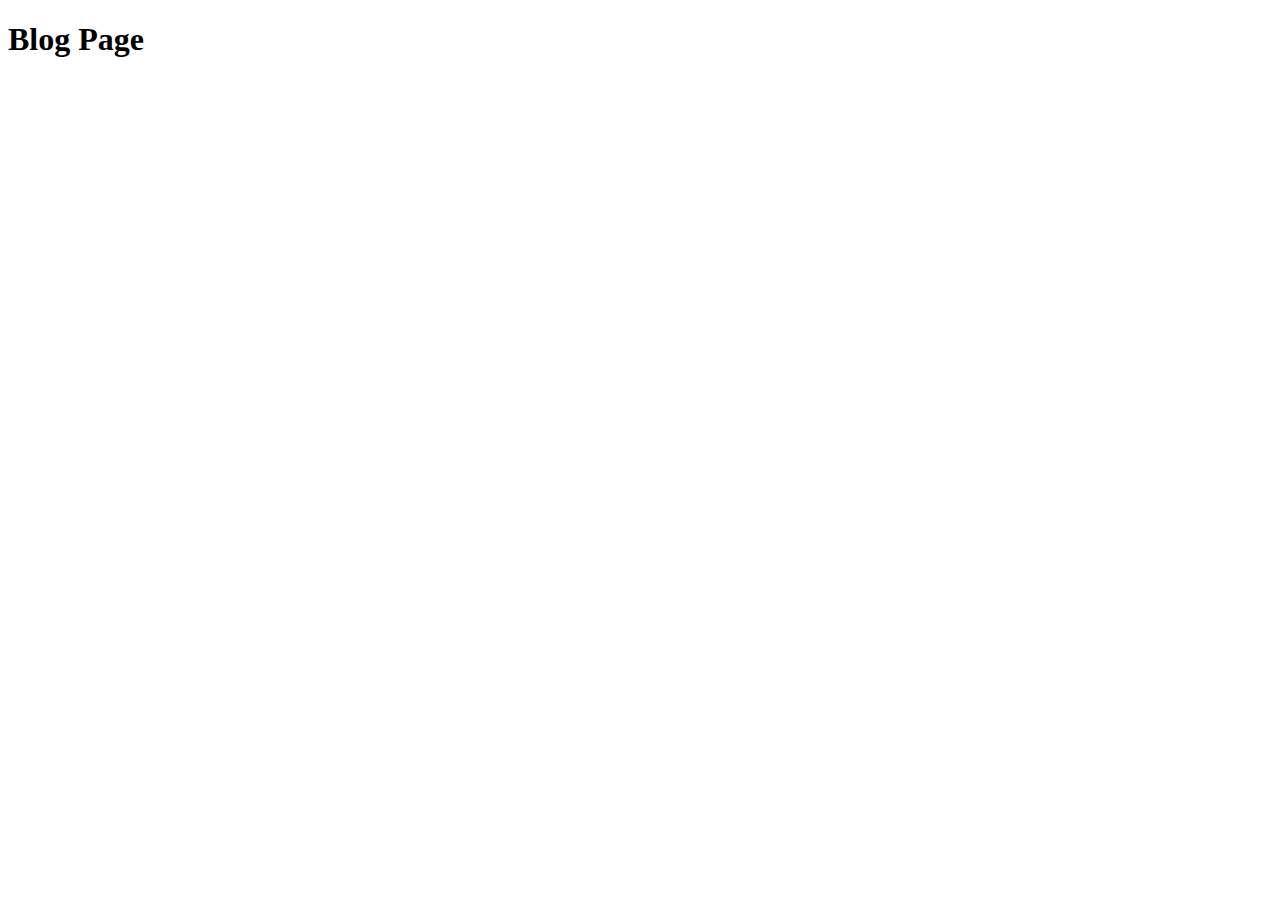
==== blog.html @ d616cbb8 "Created index page layout and added styles for index and form" ====
<!DOCTYPE html>
<html lang="en">
<head>
    <meta charset="UTF-8">
    <meta name="viewport" content="width=device-width, initial-scale=1.0">
    <title>Blog Page</title>
</head>
<body>
    <h1>Blog Page</h1>
</body>
</html>
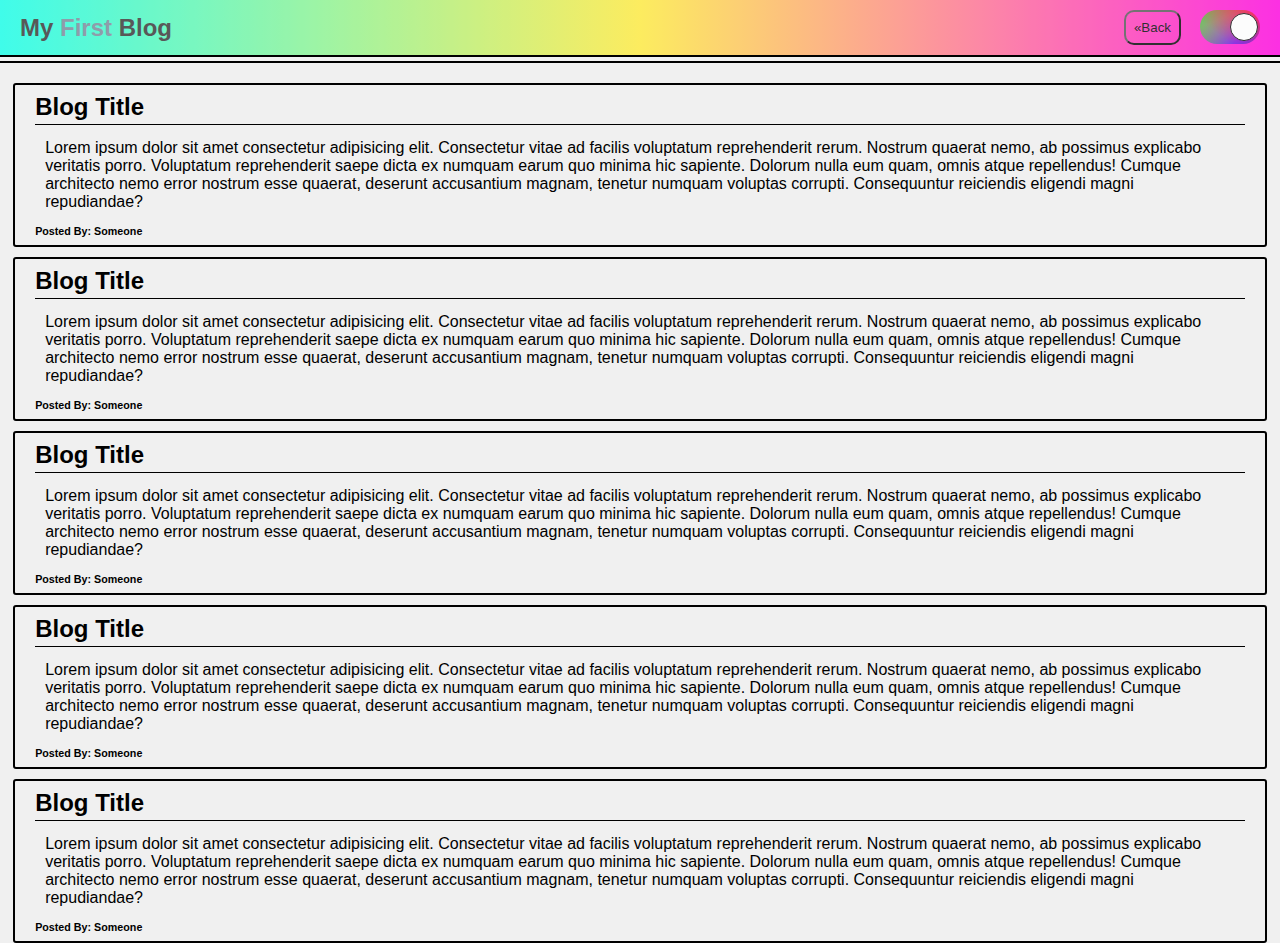
==== commit 431b22a2: "created blog page layout, updated header styles" ====
--- a/blog.html
+++ b/blog.html
@@ -1,12 +1,81 @@
-
 <!DOCTYPE html>
 <html lang="en">
 <head>
     <meta charset="UTF-8">
     <meta name="viewport" content="width=device-width, initial-scale=1.0">
+    <link rel="stylesheet" href="./assets/css/blog.css">
     <title>Blog Page</title>
 </head>
 <body>
-    <h1>Blog Page</h1>
+    <header>
+        <div>
+            <h1>My <span class="seo">First </span>Blog</h1>
+        </div>
+        <nav>
+            <button class="back-button">«Back</button>
+            <label class="switch">
+                <input type="checkbox" checked>
+                <span class="slider round"></span>
+            </label>
+        </nav>
+    </header>
+    <main>
+        <div class="two-lines"></div>
+        <section class="post-container">
+            <h2>Blog Title</h2>
+            <p>Lorem ipsum dolor sit amet consectetur adipisicing elit. Consectetur vitae ad 
+                facilis voluptatum reprehenderit rerum. Nostrum quaerat nemo, ab possimus 
+                explicabo veritatis porro. Voluptatum reprehenderit saepe dicta ex numquam 
+                earum quo minima hic sapiente. Dolorum nulla eum quam, omnis atque repellendus! 
+                Cumque architecto nemo error nostrum esse quaerat, deserunt accusantium magnam, 
+                tenetur numquam voluptas corrupti. Consequuntur reiciendis eligendi magni repudiandae?</p>
+            <h6>Posted By: Someone</h6>
+        </section>
+
+        <section class="post-container">
+            <h2>Blog Title</h2>
+            <p>Lorem ipsum dolor sit amet consectetur adipisicing elit. Consectetur vitae ad 
+                facilis voluptatum reprehenderit rerum. Nostrum quaerat nemo, ab possimus 
+                explicabo veritatis porro. Voluptatum reprehenderit saepe dicta ex numquam 
+                earum quo minima hic sapiente. Dolorum nulla eum quam, omnis atque repellendus! 
+                Cumque architecto nemo error nostrum esse quaerat, deserunt accusantium magnam, 
+                tenetur numquam voluptas corrupti. Consequuntur reiciendis eligendi magni repudiandae?</p>
+            <h6>Posted By: Someone</h6>
+        </section>
+
+        <section class="post-container">
+            <h2>Blog Title</h2>
+            <p>Lorem ipsum dolor sit amet consectetur adipisicing elit. Consectetur vitae ad 
+                facilis voluptatum reprehenderit rerum. Nostrum quaerat nemo, ab possimus 
+                explicabo veritatis porro. Voluptatum reprehenderit saepe dicta ex numquam 
+                earum quo minima hic sapiente. Dolorum nulla eum quam, omnis atque repellendus! 
+                Cumque architecto nemo error nostrum esse quaerat, deserunt accusantium magnam, 
+                tenetur numquam voluptas corrupti. Consequuntur reiciendis eligendi magni repudiandae?</p>
+            <h6>Posted By: Someone</h6>
+        </section>
+
+        <section class="post-container">
+            <h2>Blog Title</h2>
+            <p>Lorem ipsum dolor sit amet consectetur adipisicing elit. Consectetur vitae ad 
+                facilis voluptatum reprehenderit rerum. Nostrum quaerat nemo, ab possimus 
+                explicabo veritatis porro. Voluptatum reprehenderit saepe dicta ex numquam 
+                earum quo minima hic sapiente. Dolorum nulla eum quam, omnis atque repellendus! 
+                Cumque architecto nemo error nostrum esse quaerat, deserunt accusantium magnam, 
+                tenetur numquam voluptas corrupti. Consequuntur reiciendis eligendi magni repudiandae?</p>
+            <h6>Posted By: Someone</h6>
+        </section>
+
+        <section class="post-container">
+            <h2>Blog Title</h2>
+            <p>Lorem ipsum dolor sit amet consectetur adipisicing elit. Consectetur vitae ad 
+                facilis voluptatum reprehenderit rerum. Nostrum quaerat nemo, ab possimus 
+                explicabo veritatis porro. Voluptatum reprehenderit saepe dicta ex numquam 
+                earum quo minima hic sapiente. Dolorum nulla eum quam, omnis atque repellendus! 
+                Cumque architecto nemo error nostrum esse quaerat, deserunt accusantium magnam, 
+                tenetur numquam voluptas corrupti. Consequuntur reiciendis eligendi magni repudiandae?</p>
+            <h6>Posted By: Someone</h6>
+        </section>
+    </main>
+    <footer></footer>
 </body>
 </html>--- a/assets/css/blog.css
+++ b/assets/css/blog.css
@@ -0,0 +1,175 @@
+/* Resetting default styles */
+* {
+    box-sizing: border-box;
+    margin: 0;
+    padding: 0;
+}
+
+/* Global styles */
+body {
+    font-family: Arial, sans-serif; /* Setting a fallback font */
+    background-color: #f0f0f0; /* Setting a light background color */
+}
+
+header {
+    position: sticky;
+    top: 0;
+    width: 100%;
+    background-color: #ffffff; /* Setting a white background color for the header */
+    padding: 10px 20px; /* Adding some padding for better spacing */
+    display: flex;
+    justify-content: space-between; /* Aligning items with space between */
+    align-items: center; /* Aligning items vertically */
+    z-index: 1000; /* Ensuring the header is above other content */
+    transition: background 0.3s, opacity 0.3s; /* Shortening the transition duration */
+}
+
+header:hover {
+    cursor: pointer;
+    background: linear-gradient(to right, #14ffe9, #ffeb3b, #ff00e0);
+    opacity: 0.8; /* Adjusting opacity on hover */
+}
+
+header h1 {
+    font-size: 24px; /* Reducing the font size of the header title */
+    color: #333; /* Setting a darker color for better contrast */
+}
+header h1 .seo {
+    color: lightslategray;
+}
+
+header nav {
+    display: flex; /* Ensuring navigation links are displayed in a row */
+}
+
+header nav a {
+    margin-right: 20px; /* Adding some spacing between navigation links */
+    color: #333; /* Setting a darker color for better contrast */
+    text-decoration: none;
+}
+
+.back-button{
+    padding: 8px;
+    border-radius: 10px;
+    margin-right: 19px;
+    background-color: transparent;
+}
+.back-button:hover{
+    cursor: pointer;
+}
+/* Slider specific styles */
+.switch {
+    position: relative;
+    display: inline-block;
+    width: 60px;
+    height: 34px;
+}
+
+/* Slider specific styles */
+/* Original source found here https://www.w3schools.com/howto/tryit.asp?filename=tryhow_css_switch */
+.switch {
+    position: relative;
+    display: inline-block;
+    width: 60px;
+    height: 34px;
+}
+
+.switch input {
+    opacity: 0;
+    width: 0;
+    height: 0;
+}
+
+.slider {
+    position: absolute;
+    cursor: pointer;
+    top: 0;
+    left: 0;
+    right: 0;
+    bottom: 0;
+    background-color: #ccc;
+    -webkit-transition: .4s;
+    transition: .4s;
+}
+
+.slider:before {
+    position: absolute;
+    content: "";
+    height: 26px;
+    width: 26px;
+    left: 4px;
+    top: 1.7px;
+    bottom: 4px;
+    background-color: white;
+    -webkit-transition: .4s;
+    transition: .4s;
+}
+
+input:checked + .slider {
+    background: linear-gradient(217deg, rgba(255,0,0,.8), rgba(255,0,0,0) 70.71%),
+            linear-gradient(127deg, rgba(0,255,0,.8), rgba(0,255,0,0) 70.71%),
+            linear-gradient(336deg, rgba(0,0,255,.8), rgba(0,0,255,0) 70.71%);
+}
+
+input:focus + .slider {
+    box-shadow: 0 0 1px #2196F3;
+}
+
+input:checked + .slider:before {
+    -webkit-transform: translateX(26px);
+    -ms-transform: translateX(26px);
+    transform: translateX(26px);
+}
+
+/* Rounded sliders */
+.slider.round {
+    border-radius: 34px;
+}
+
+.slider.round:before {
+    border-radius: 100%;
+    border: 1px solid black;
+    margin-top: 1px;
+}
+
+/* First Section */
+.two-lines {
+    border-top: 2px solid #000; /* Setting a black color for the border */
+    border-bottom: 2px solid #000; /* Setting a black color for the border */
+    padding: 2px 0; /* Adding some vertical padding for better spacing */
+    margin-bottom: 20px;
+}
+
+/* ================== Styles related to the post */
+.post-container{
+    border: 2px solid black;
+    height: 100%;
+    width: 98%;
+    margin: auto;
+    margin-top: 10px;
+    border-radius: 3px;
+    padding: 8px;
+}
+.post-container h2{
+    border-bottom: 1px solid black;
+    width: 98%;
+    margin: auto;
+    padding-bottom: 3px;
+}
+.post-container p{
+    width: 98%;
+    margin: auto;
+    margin-top: 4px;
+    padding: 10px;
+}
+.post-container h6{
+    width: 98%;
+    margin: auto;
+    margin-top: 4px;
+}
+
+@media (max-width: 768px) {
+    header{
+        background: linear-gradient(to right, #14ffe9, #ffeb3b, #ff00e0);
+    }
+}
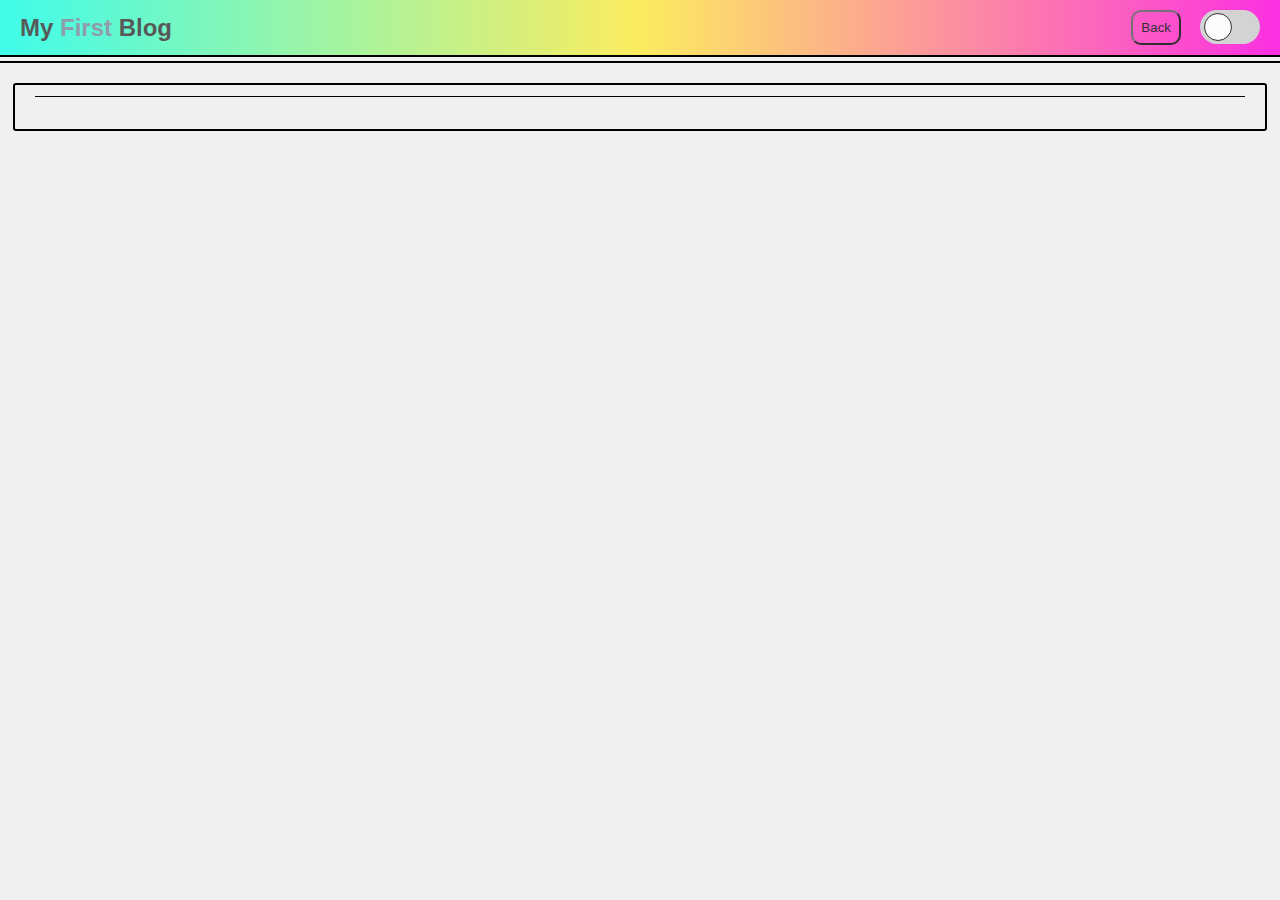
==== commit 5cf3d28e: "update dark theme button, and logic.js file" ====
--- a/blog.html
+++ b/blog.html
@@ -12,70 +12,23 @@
             <h1>My <span class="seo">First </span>Blog</h1>
         </div>
         <nav>
-            <button class="back-button">«Back</button>
+            <button id="back" class="back-button" type="submit">Back</button>
             <label class="switch">
-                <input type="checkbox" checked>
+                <input id="checkbox-slider" type="checkbox">
                 <span class="slider round"></span>
             </label>
         </nav>
     </header>
     <main>
-        <div class="two-lines"></div>
-        <section class="post-container">
-            <h2>Blog Title</h2>
-            <p>Lorem ipsum dolor sit amet consectetur adipisicing elit. Consectetur vitae ad 
-                facilis voluptatum reprehenderit rerum. Nostrum quaerat nemo, ab possimus 
-                explicabo veritatis porro. Voluptatum reprehenderit saepe dicta ex numquam 
-                earum quo minima hic sapiente. Dolorum nulla eum quam, omnis atque repellendus! 
-                Cumque architecto nemo error nostrum esse quaerat, deserunt accusantium magnam, 
-                tenetur numquam voluptas corrupti. Consequuntur reiciendis eligendi magni repudiandae?</p>
-            <h6>Posted By: Someone</h6>
-        </section>
-
-        <section class="post-container">
-            <h2>Blog Title</h2>
-            <p>Lorem ipsum dolor sit amet consectetur adipisicing elit. Consectetur vitae ad 
-                facilis voluptatum reprehenderit rerum. Nostrum quaerat nemo, ab possimus 
-                explicabo veritatis porro. Voluptatum reprehenderit saepe dicta ex numquam 
-                earum quo minima hic sapiente. Dolorum nulla eum quam, omnis atque repellendus! 
-                Cumque architecto nemo error nostrum esse quaerat, deserunt accusantium magnam, 
-                tenetur numquam voluptas corrupti. Consequuntur reiciendis eligendi magni repudiandae?</p>
-            <h6>Posted By: Someone</h6>
-        </section>
-
-        <section class="post-container">
-            <h2>Blog Title</h2>
-            <p>Lorem ipsum dolor sit amet consectetur adipisicing elit. Consectetur vitae ad 
-                facilis voluptatum reprehenderit rerum. Nostrum quaerat nemo, ab possimus 
-                explicabo veritatis porro. Voluptatum reprehenderit saepe dicta ex numquam 
-                earum quo minima hic sapiente. Dolorum nulla eum quam, omnis atque repellendus! 
-                Cumque architecto nemo error nostrum esse quaerat, deserunt accusantium magnam, 
-                tenetur numquam voluptas corrupti. Consequuntur reiciendis eligendi magni repudiandae?</p>
-            <h6>Posted By: Someone</h6>
-        </section>
-
-        <section class="post-container">
-            <h2>Blog Title</h2>
-            <p>Lorem ipsum dolor sit amet consectetur adipisicing elit. Consectetur vitae ad 
-                facilis voluptatum reprehenderit rerum. Nostrum quaerat nemo, ab possimus 
-                explicabo veritatis porro. Voluptatum reprehenderit saepe dicta ex numquam 
-                earum quo minima hic sapiente. Dolorum nulla eum quam, omnis atque repellendus! 
-                Cumque architecto nemo error nostrum esse quaerat, deserunt accusantium magnam, 
-                tenetur numquam voluptas corrupti. Consequuntur reiciendis eligendi magni repudiandae?</p>
-            <h6>Posted By: Someone</h6>
-        </section>
-
-        <section class="post-container">
-            <h2>Blog Title</h2>
-            <p>Lorem ipsum dolor sit amet consectetur adipisicing elit. Consectetur vitae ad 
-                facilis voluptatum reprehenderit rerum. Nostrum quaerat nemo, ab possimus 
-                explicabo veritatis porro. Voluptatum reprehenderit saepe dicta ex numquam 
-                earum quo minima hic sapiente. Dolorum nulla eum quam, omnis atque repellendus! 
-                Cumque architecto nemo error nostrum esse quaerat, deserunt accusantium magnam, 
-                tenetur numquam voluptas corrupti. Consequuntur reiciendis eligendi magni repudiandae?</p>
-            <h6>Posted By: Someone</h6>
+        <div id="line-div" class="two-lines"></div>
+        <section id="post-container" class="post-container">
+            <h2 id="title"></h2>
+            <p id="content"></p>
+            <h4 id="username"></h4>
         </section>
     </main>
     <footer></footer>
+    <script src="./assets/js/blog.js"></script>
+    <script src="./assets/js/logic.js"></script>
 </body>
 </html>--- a/assets/css/blog.css
+++ b/assets/css/blog.css
@@ -52,10 +52,11 @@
     padding: 8px;
     border-radius: 10px;
     margin-right: 19px;
-    background-color: transparent;
+    background: transparent;
 }
 .back-button:hover{
     cursor: pointer;
+    background: linear-gradient(to left, #14ffe9, #ffeb3b, #ff00e0);
 }
 /* Slider specific styles */
 .switch {
@@ -106,13 +107,13 @@
 }
 
 input:checked + .slider {
-    background: linear-gradient(217deg, rgba(255,0,0,.8), rgba(255,0,0,0) 70.71%),
+    /* background: linear-gradient(217deg, rgba(255,0,0,.8), rgba(255,0,0,0) 70.71%),
             linear-gradient(127deg, rgba(0,255,0,.8), rgba(0,255,0,0) 70.71%),
-            linear-gradient(336deg, rgba(0,0,255,.8), rgba(0,0,255,0) 70.71%);
+            linear-gradient(336deg, rgba(0,0,255,.8), rgba(0,0,255,0) 70.71%); */
 }
 
 input:focus + .slider {
-    box-shadow: 0 0 1px #2196F3;
+    /* box-shadow: 0 0 1px #2196F3; */
 }
 
 input:checked + .slider:before {
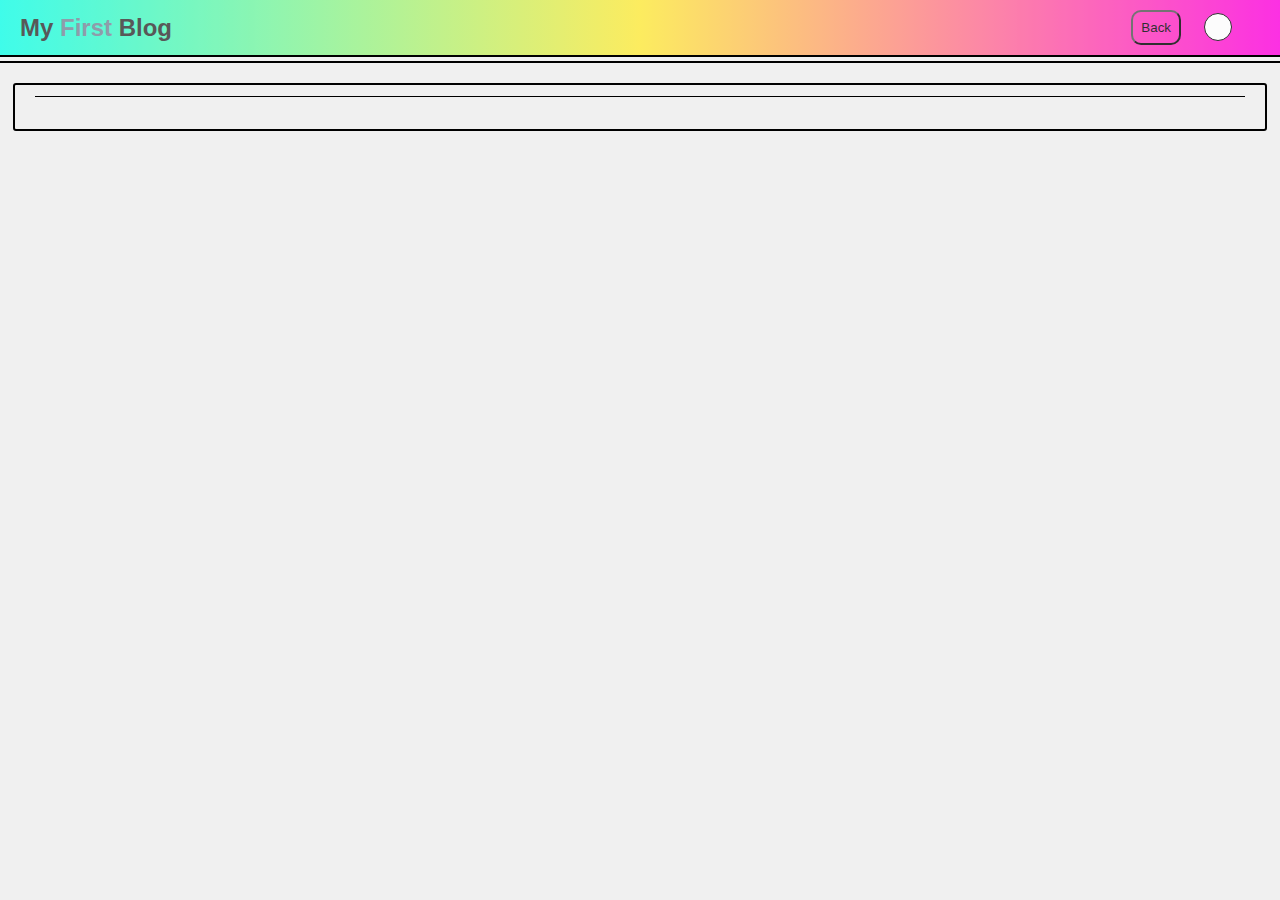
==== commit 8d63f650: "updated blog page and logic, and fixed slider" ====
--- a/blog.html
+++ b/blog.html
@@ -3,6 +3,7 @@
 <head>
     <meta charset="UTF-8">
     <meta name="viewport" content="width=device-width, initial-scale=1.0">
+    <link rel="stylesheet" href="./assets/css/styles.css">
     <link rel="stylesheet" href="./assets/css/blog.css">
     <title>Blog Page</title>
 </head>
@@ -21,7 +22,7 @@
     </header>
     <main>
         <div id="line-div" class="two-lines"></div>
-        <section id="post-container" class="post-container">
+        <section id="blog-container" class="post-container">
             <h2 id="title"></h2>
             <p id="content"></p>
             <h4 id="username"></h4>
--- a/assets/css/styles.css
+++ b/assets/css/styles.css
@@ -0,0 +1,210 @@
+/* Resetting default styles */
+* {
+    box-sizing: border-box;
+    margin: 0;
+    padding: 0;
+}
+
+/* Global styles */
+body {
+    font-family: Arial, sans-serif; /* Setting a fallback font */
+    background-color: #f0f0f0; /* Setting a light background color */
+}
+
+header {
+    position: sticky;
+    top: 0;
+    width: 100%;
+    background-color: #ffffff; /* Setting a white background color for the header */
+    padding: 10px 20px; /* Adding some padding for better spacing */
+    display: flex;
+    justify-content: space-between; /* Aligning items with space between */
+    align-items: center; /* Aligning items vertically */
+    z-index: 1000; /* Ensuring the header is above other content */
+    transition: background 0.3s, opacity 0.3s; /* Shortening the transition duration */
+}
+
+header:hover {
+    cursor: pointer;
+    background: linear-gradient(to right, #14ffe9, #ffeb3b, #ff00e0);
+    opacity: 0.8; /* Adjusting opacity on hover */
+}
+
+header h1 {
+    font-size: 24px; /* Reducing the font size of the header title */
+    color: #333; /* Setting a darker color for better contrast */
+}
+header h1 .seo {
+    color: lightslategray;
+}
+
+header nav {
+    display: flex; /* Ensuring navigation links are displayed in a row */
+}
+
+header nav a {
+    margin-right: 20px; /* Adding some spacing between navigation links */
+    color: #333; /* Setting a darker color for better contrast */
+    text-decoration: none;
+}
+/* Back button */
+.back-button{
+    padding: 8px;
+    border-radius: 10px;
+    margin-right: 19px;
+    background: transparent;
+}
+.back-button:hover{
+    cursor: pointer;
+    background: linear-gradient(to left, #14ffe9, #ffeb3b, #ff00e0);
+}
+/* Slider specific styles */
+.switch {
+    position: relative;
+    display: inline-block;
+    width: 60px;
+    height: 34px;
+}
+
+/* Slider specific styles */
+/* Original source found here https://www.w3schools.com/howto/tryit.asp?filename=tryhow_css_switch */
+.switch {
+    position: relative;
+    display: inline-block;
+    width: 60px;
+    height: 34px;
+}
+
+.switch input {
+    opacity: 0;
+    width: 0;
+    height: 0;
+}
+
+.slider {
+    position: absolute;
+    cursor: pointer;
+    top: 0;
+    left: 0;
+    right: 0;
+    bottom: 0;
+    /* background-color: #ccc; */
+    -webkit-transition: .4s;
+    transition: .4s;
+}
+
+.slider:before {
+    position: absolute;
+    content: "";
+    height: 26px;
+    width: 26px;
+    left: 4px;
+    top: 1.7px;
+    bottom: 4px;
+    background-color: white;
+    -webkit-transition: .4s;
+    transition: .4s;
+}
+
+input:checked + .slider {
+    /* background: linear-gradient(217deg, rgba(255,0,0,.8), rgba(255,0,0,0) 70.71%),
+            linear-gradient(127deg, rgba(0,255,0,.8), rgba(0,255,0,0) 70.71%),
+            linear-gradient(336deg, rgba(0,0,255,.8), rgba(0,0,255,0) 70.71%); */
+}
+
+input:focus + .slider {
+    /* box-shadow: 0 0 1px #2196F3; */
+}
+
+input:checked + .slider:before {
+    -webkit-transform: translateX(26px);
+    -ms-transform: translateX(26px);
+    transform: translateX(26px);
+}
+
+/* Rounded sliders */
+.slider.round {
+    border-radius: 34px;
+}
+
+.slider.round:before {
+    border-radius: 100%;
+    border: 1px solid black;
+    margin-top: 1px;
+}
+
+/* First Section */
+.two-lines {
+    border-top: 2px solid #000; /* Setting a black color for the border */
+    border-bottom: 2px solid #000; /* Setting a black color for the border */
+    padding: 2px 0; /* Adding some vertical padding for better spacing */
+    margin-bottom: 20px;
+}
+
+/* Hero Section Specific styles */
+.hero {
+    display: flex;
+    align-items: center;
+    justify-content: center;
+    margin-top: 100px;
+}
+
+.container {
+    display: flex;
+    flex-direction: column;
+    max-width: 88%;
+    margin: 0 auto;
+    padding: 0 20px;
+}
+
+.content {
+    display: flex;
+    align-items: center;
+    justify-content: space-between;
+}
+
+.image {
+    flex: 1;
+    max-width: 100%;
+    margin-right: 20px;
+}
+
+.image img {
+    width: 100%;
+    height: auto;
+    display: block;
+    border-radius: 100%;
+}
+
+@media (max-width: 768px) {
+    *{
+        transition: all 0.3s ease; /* Add transition for smoother resizing */
+    }
+    header{
+        background: linear-gradient(to right, #14ffe9, #ffeb3b, #ff00e0);
+    }
+    .hero {
+        display: flex;
+        align-items: center;
+        justify-content: center;
+        margin-top: 30px;
+    }
+
+    .container {
+        display: flex;
+        flex-direction: column;
+        max-width: 100%;
+        margin: 0 auto;
+    }
+
+    .content {
+        flex-direction: column;
+        text-align: center;
+    }
+
+    .image {
+        max-width: 90%;
+        align-self: center;
+        margin-right: 0;
+    }
+}
--- a/assets/css/blog.css
+++ b/assets/css/blog.css
@@ -1,138 +1,3 @@
-/* Resetting default styles */
-* {
-    box-sizing: border-box;
-    margin: 0;
-    padding: 0;
-}
-
-/* Global styles */
-body {
-    font-family: Arial, sans-serif; /* Setting a fallback font */
-    background-color: #f0f0f0; /* Setting a light background color */
-}
-
-header {
-    position: sticky;
-    top: 0;
-    width: 100%;
-    background-color: #ffffff; /* Setting a white background color for the header */
-    padding: 10px 20px; /* Adding some padding for better spacing */
-    display: flex;
-    justify-content: space-between; /* Aligning items with space between */
-    align-items: center; /* Aligning items vertically */
-    z-index: 1000; /* Ensuring the header is above other content */
-    transition: background 0.3s, opacity 0.3s; /* Shortening the transition duration */
-}
-
-header:hover {
-    cursor: pointer;
-    background: linear-gradient(to right, #14ffe9, #ffeb3b, #ff00e0);
-    opacity: 0.8; /* Adjusting opacity on hover */
-}
-
-header h1 {
-    font-size: 24px; /* Reducing the font size of the header title */
-    color: #333; /* Setting a darker color for better contrast */
-}
-header h1 .seo {
-    color: lightslategray;
-}
-
-header nav {
-    display: flex; /* Ensuring navigation links are displayed in a row */
-}
-
-header nav a {
-    margin-right: 20px; /* Adding some spacing between navigation links */
-    color: #333; /* Setting a darker color for better contrast */
-    text-decoration: none;
-}
-
-.back-button{
-    padding: 8px;
-    border-radius: 10px;
-    margin-right: 19px;
-    background: transparent;
-}
-.back-button:hover{
-    cursor: pointer;
-    background: linear-gradient(to left, #14ffe9, #ffeb3b, #ff00e0);
-}
-/* Slider specific styles */
-.switch {
-    position: relative;
-    display: inline-block;
-    width: 60px;
-    height: 34px;
-}
-
-/* Slider specific styles */
-/* Original source found here https://www.w3schools.com/howto/tryit.asp?filename=tryhow_css_switch */
-.switch {
-    position: relative;
-    display: inline-block;
-    width: 60px;
-    height: 34px;
-}
-
-.switch input {
-    opacity: 0;
-    width: 0;
-    height: 0;
-}
-
-.slider {
-    position: absolute;
-    cursor: pointer;
-    top: 0;
-    left: 0;
-    right: 0;
-    bottom: 0;
-    background-color: #ccc;
-    -webkit-transition: .4s;
-    transition: .4s;
-}
-
-.slider:before {
-    position: absolute;
-    content: "";
-    height: 26px;
-    width: 26px;
-    left: 4px;
-    top: 1.7px;
-    bottom: 4px;
-    background-color: white;
-    -webkit-transition: .4s;
-    transition: .4s;
-}
-
-input:checked + .slider {
-    /* background: linear-gradient(217deg, rgba(255,0,0,.8), rgba(255,0,0,0) 70.71%),
-            linear-gradient(127deg, rgba(0,255,0,.8), rgba(0,255,0,0) 70.71%),
-            linear-gradient(336deg, rgba(0,0,255,.8), rgba(0,0,255,0) 70.71%); */
-}
-
-input:focus + .slider {
-    /* box-shadow: 0 0 1px #2196F3; */
-}
-
-input:checked + .slider:before {
-    -webkit-transform: translateX(26px);
-    -ms-transform: translateX(26px);
-    transform: translateX(26px);
-}
-
-/* Rounded sliders */
-.slider.round {
-    border-radius: 34px;
-}
-
-.slider.round:before {
-    border-radius: 100%;
-    border: 1px solid black;
-    margin-top: 1px;
-}
-
 /* First Section */
 .two-lines {
     border-top: 2px solid #000; /* Setting a black color for the border */
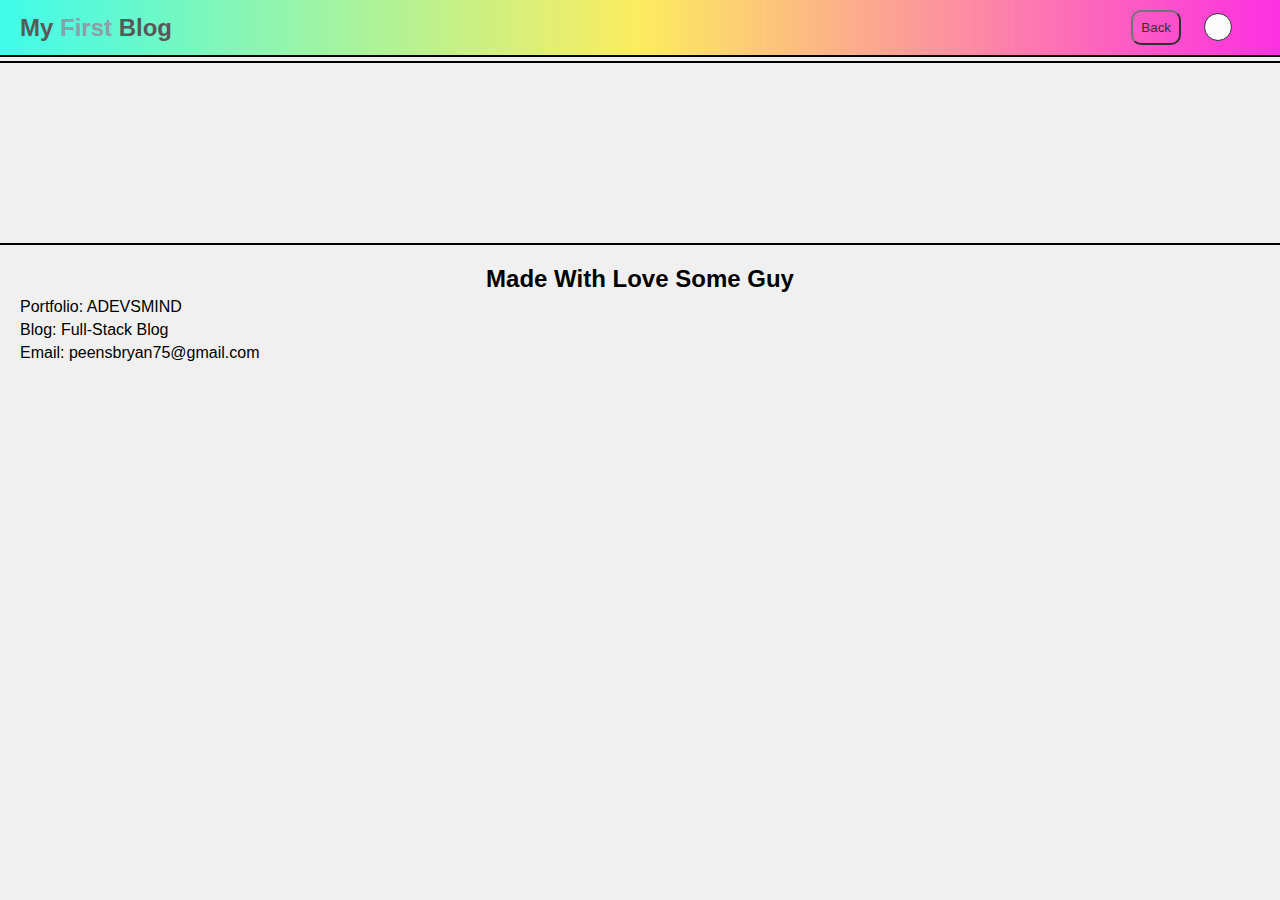
==== commit 8e526b88: "updated logic, added styles" ====
--- a/blog.html
+++ b/blog.html
@@ -22,13 +22,14 @@
     </header>
     <main>
         <div id="line-div" class="two-lines"></div>
-        <section id="blog-container" class="post-container">
-            <h2 id="title"></h2>
-            <p id="content"></p>
-            <h4 id="username"></h4>
-        </section>
+        <div id="posts"></div>
     </main>
-    <footer></footer>
+    <footer class="footer">
+        <h2>Made With Love Some Guy</h2>
+        <a href="#">Portfolio: ADEVSMIND</a>
+        <a href="#">Blog: Full-Stack Blog</a>
+        <a href="#">Email: peensbryan75@gmail.com</a>
+    </footer>
     <script src="./assets/js/blog.js"></script>
     <script src="./assets/js/logic.js"></script>
 </body>
--- a/assets/css/styles.css
+++ b/assets/css/styles.css
@@ -9,6 +9,19 @@
 body {
     font-family: Arial, sans-serif; /* Setting a fallback font */
     background-color: #f0f0f0; /* Setting a light background color */
+}
+.dark{
+    background-color: black;
+    color: white;
+}
+.dark #line-div{
+    border-color: white;
+}
+.dark #posts section{
+    border-color: white;
+}
+.dark #posts section h2{
+    border-color: white;
 }
 
 header {
@@ -176,6 +189,32 @@
     border-radius: 100%;
 }
 
+
+.footer{
+    /* position: sticky;
+    bottom: 0; */
+    text-align: center;
+    margin-top: 180px;
+    padding: 20px;
+    border-top:2px solid black ;
+}
+
+.footer a{
+    text-align: left;
+    margin-top: 5px;
+    display: block;
+    text-decoration: none;
+    color: black;
+}
+.dark .footer{
+    color: white;
+}
+.dark .footer a{
+    color: white;
+}
+
+
+
 @media (max-width: 768px) {
     *{
         transition: all 0.3s ease; /* Add transition for smoother resizing */
@@ -208,3 +247,6 @@
         margin-right: 0;
     }
 }
+
+
+
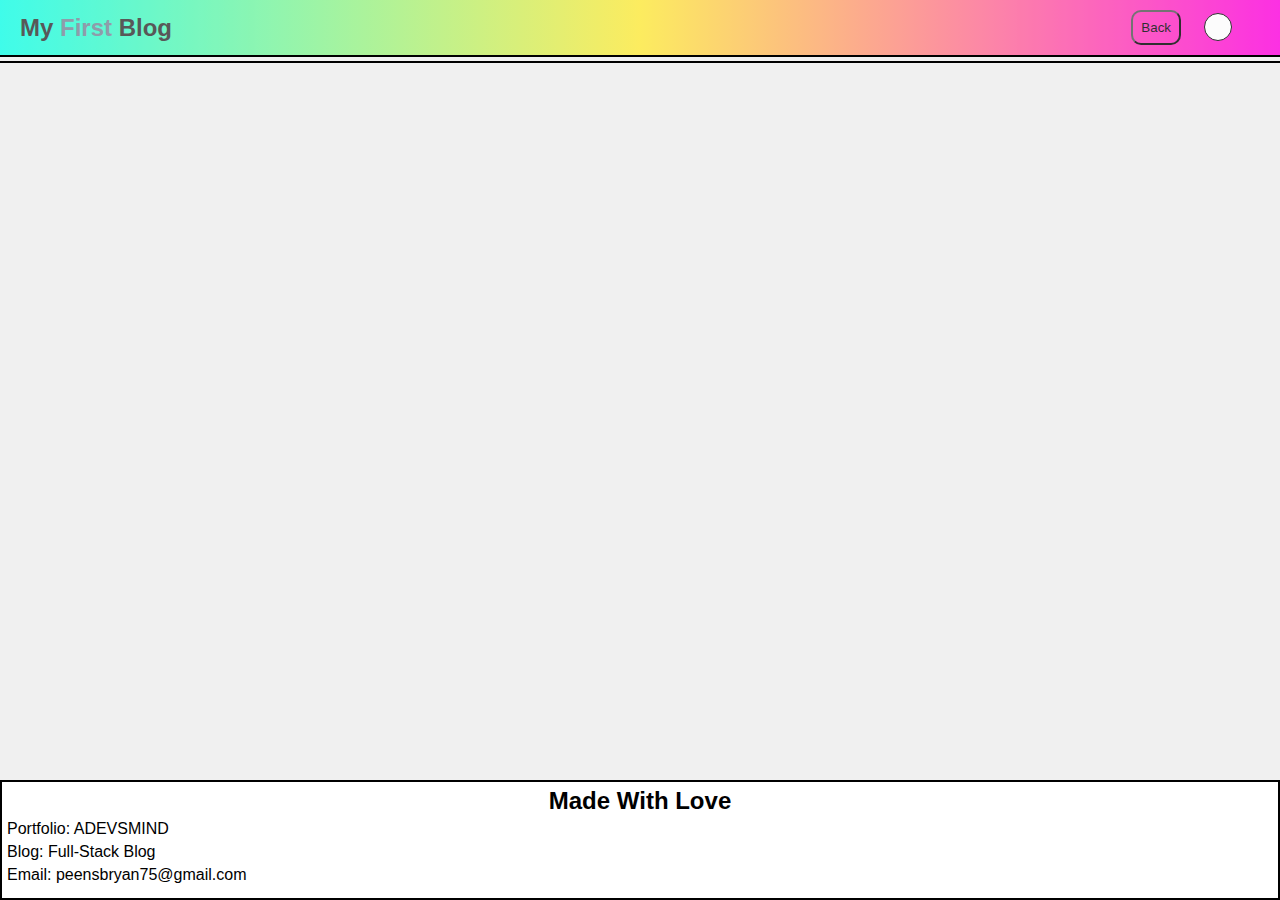
==== commit c8e969c6: "updated footer dark mode" ====
--- a/blog.html
+++ b/blog.html
@@ -25,7 +25,7 @@
         <div id="posts"></div>
     </main>
     <footer class="footer">
-        <h2>Made With Love Some Guy</h2>
+        <h2>Made With Love</h2>
         <a href="#">Portfolio: ADEVSMIND</a>
         <a href="#">Blog: Full-Stack Blog</a>
         <a href="#">Email: peensbryan75@gmail.com</a>
--- a/assets/css/styles.css
+++ b/assets/css/styles.css
@@ -153,7 +153,9 @@
     padding: 2px 0; /* Adding some vertical padding for better spacing */
     margin-bottom: 20px;
 }
-
+main{
+    padding-bottom: 120px;
+}
 /* Hero Section Specific styles */
 .hero {
     display: flex;
@@ -191,12 +193,14 @@
 
 
 .footer{
-    /* position: sticky;
-    bottom: 0; */
+    position: fixed;
+    bottom: 0;
     text-align: center;
-    margin-top: 180px;
-    padding: 20px;
-    border-top:2px solid black ;
+    padding: 5px;
+    border: 2px solid black ;
+    height: 120px;
+    background-color: white;
+    width: 100%;
 }
 
 .footer a{
@@ -208,6 +212,8 @@
 }
 .dark .footer{
     color: white;
+    background-color: black;
+    border-color: white;
 }
 .dark .footer a{
     color: white;
